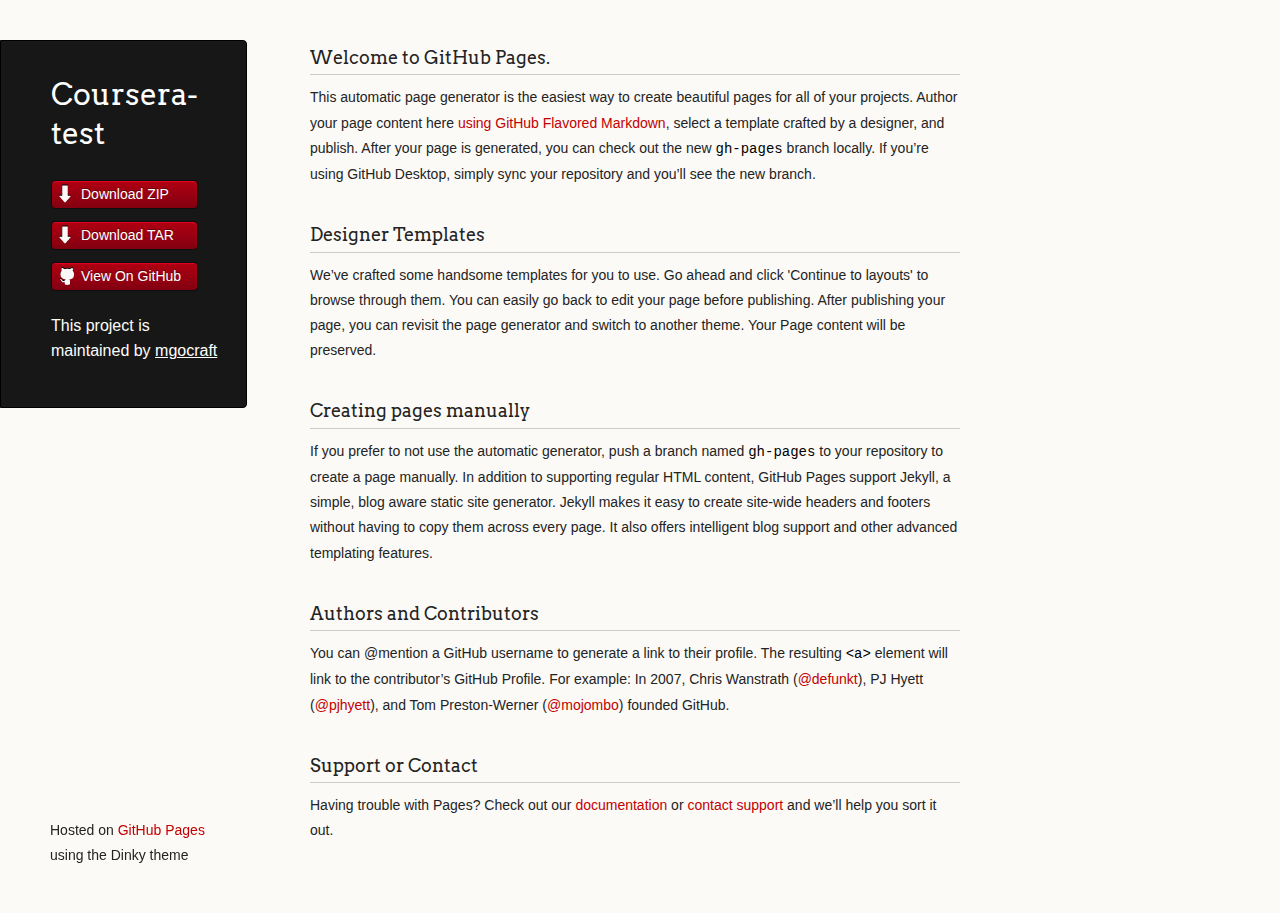
==== index.html @ 86583036 "Create gh-pages branch via GitHub" ====
<!doctype html>
<html>
  <head>
    <meta charset="utf-8">
    <meta http-equiv="X-UA-Compatible" content="chrome=1">
    <title>Coursera-test by mgocraft</title>

    <link rel="stylesheet" href="stylesheets/styles.css">
    <link rel="stylesheet" href="stylesheets/github-light.css">
    <script src="javascripts/scale.fix.js"></script>
    <meta name="viewport" content="width=device-width, initial-scale=1, user-scalable=no">
    <!--[if lt IE 9]>
    <script src="//html5shiv.googlecode.com/svn/trunk/html5.js"></script>
    <![endif]-->
  </head>
  <body>
    <div class="wrapper">
      <header>
        <h1 class="header">Coursera-test</h1>
        <p class="header"></p>

        <ul>
          <li class="download"><a class="buttons" href="https://github.com/mgocraft/coursera-test/zipball/master">Download ZIP</a></li>
          <li class="download"><a class="buttons" href="https://github.com/mgocraft/coursera-test/tarball/master">Download TAR</a></li>
          <li><a class="buttons github" href="https://github.com/mgocraft/coursera-test">View On GitHub</a></li>
        </ul>

        <p class="header">This project is maintained by <a class="header name" href="https://github.com/mgocraft">mgocraft</a></p>


      </header>
      <section>
        <h3>
<a id="welcome-to-github-pages" class="anchor" href="#welcome-to-github-pages" aria-hidden="true"><span aria-hidden="true" class="octicon octicon-link"></span></a>Welcome to GitHub Pages.</h3>

<p>This automatic page generator is the easiest way to create beautiful pages for all of your projects. Author your page content here <a href="https://guides.github.com/features/mastering-markdown/">using GitHub Flavored Markdown</a>, select a template crafted by a designer, and publish. After your page is generated, you can check out the new <code>gh-pages</code> branch locally. If you’re using GitHub Desktop, simply sync your repository and you’ll see the new branch.</p>

<h3>
<a id="designer-templates" class="anchor" href="#designer-templates" aria-hidden="true"><span aria-hidden="true" class="octicon octicon-link"></span></a>Designer Templates</h3>

<p>We’ve crafted some handsome templates for you to use. Go ahead and click 'Continue to layouts' to browse through them. You can easily go back to edit your page before publishing. After publishing your page, you can revisit the page generator and switch to another theme. Your Page content will be preserved.</p>

<h3>
<a id="creating-pages-manually" class="anchor" href="#creating-pages-manually" aria-hidden="true"><span aria-hidden="true" class="octicon octicon-link"></span></a>Creating pages manually</h3>

<p>If you prefer to not use the automatic generator, push a branch named <code>gh-pages</code> to your repository to create a page manually. In addition to supporting regular HTML content, GitHub Pages support Jekyll, a simple, blog aware static site generator. Jekyll makes it easy to create site-wide headers and footers without having to copy them across every page. It also offers intelligent blog support and other advanced templating features.</p>

<h3>
<a id="authors-and-contributors" class="anchor" href="#authors-and-contributors" aria-hidden="true"><span aria-hidden="true" class="octicon octicon-link"></span></a>Authors and Contributors</h3>

<p>You can @mention a GitHub username to generate a link to their profile. The resulting <code>&lt;a&gt;</code> element will link to the contributor’s GitHub Profile. For example: In 2007, Chris Wanstrath (<a href="https://github.com/defunkt" class="user-mention">@defunkt</a>), PJ Hyett (<a href="https://github.com/pjhyett" class="user-mention">@pjhyett</a>), and Tom Preston-Werner (<a href="https://github.com/mojombo" class="user-mention">@mojombo</a>) founded GitHub.</p>

<h3>
<a id="support-or-contact" class="anchor" href="#support-or-contact" aria-hidden="true"><span aria-hidden="true" class="octicon octicon-link"></span></a>Support or Contact</h3>

<p>Having trouble with Pages? Check out our <a href="https://help.github.com/pages">documentation</a> or <a href="https://github.com/contact">contact support</a> and we’ll help you sort it out.</p>
      </section>
      <footer>
        <p><small>Hosted on <a href="https://pages.github.com">GitHub Pages</a> using the Dinky theme</small></p>
      </footer>
    </div>
    <!--[if !IE]><script>fixScale(document);</script><![endif]-->
		
  </body>
</html>
---- stylesheets/styles.css ----
@import url(https://fonts.googleapis.com/css?family=Arvo:400,700,400italic);

/* MeyerWeb Reset */

html, body, div, span, applet, object, iframe,
h1, h2, h3, h4, h5, h6, p, blockquote, pre,
a, abbr, acronym, address, big, cite, code,
del, dfn, em, img, ins, kbd, q, s, samp,
small, strike, strong, sub, sup, tt, var,
b, u, i, center,
dl, dt, dd, ol, ul, li,
fieldset, form, label, legend,
table, caption, tbody, tfoot, thead, tr, th, td,
article, aside, canvas, details, embed,
figure, figcaption, footer, header, hgroup,
menu, nav, output, ruby, section, summary,
time, mark, audio, video {
  margin: 0;
  padding: 0;
  border: 0;
  font: inherit;
  vertical-align: baseline;
}


/* Base text styles */

body {
  padding:10px 50px 0 0;
  font-family:"Helvetica Neue", Helvetica, Arial, sans-serif;
	font-size: 14px;
	color: #232323;
	background-color: #FBFAF7;
	margin: 0;
	line-height: 1.8em;
	-webkit-font-smoothing: antialiased;

}

h1, h2, h3, h4, h5, h6 {
  color:#232323;
  margin:36px 0 10px;
}

p, ul, ol, table, dl {
  margin:0 0 22px;
}

h1, h2, h3 {
	font-family: Arvo, Monaco, serif;
  line-height:1.3;
	font-weight: normal;
}

h1,h2, h3 {
	display: block;
	border-bottom: 1px solid #ccc;
	padding-bottom: 5px;
}

h1 {
	font-size: 30px;
}

h2 {
	font-size: 24px;
}

h3 {
	font-size: 18px;
}

h4, h5, h6 {
	font-family: Arvo, Monaco, serif;
	font-weight: 700;
}

a {
  color:#C30000;
  font-weight:200;
  text-decoration:none;
}

a:hover {
	text-decoration: underline;
}

a small {
	font-size: 12px;
}

em {
	font-style: italic;
}

strong {
  font-weight:700;
}

ul {
  list-style-position: inside;
  list-style: disc;
  padding-left: 25px;
}

ol {
  list-style-position: inside;
  list-style: decimal;
  padding-left: 25px;
}

blockquote {
  margin: 0;
  padding: 0 0 0 20px;
  font-style: italic;
}

dl, dt, dd, dl p {
	font-color: #444;
}

dl dt {
  font-weight: bold;
}

dl dd {
  padding-left: 20px;
  font-style: italic;
}

dl p {
  padding-left: 20px;
  font-style: italic;
}

hr {
  border:0;
  background:#ccc;
  height:1px;
  margin:0 0 24px;
}

/* Images */

img {
  position: relative;
  margin: 0 auto;
  max-width: 650px;
  padding: 5px;
  margin: 10px 0 32px 0;
  border: 1px solid #ccc;
}

p img {
  display: inline;
  margin: 0;
  padding: 0;
  vertical-align: middle;
  text-align: center;
  border: none;
}

/* Code blocks */

code, pre {
	font-family: Monaco, "Bitstream Vera Sans Mono", "Lucida Console", Terminal, monospace;
  color:#000;
  font-size:14px;
}

pre {
	padding: 4px 12px;
  background: #FDFEFB;
  border-radius:4px;
  border:1px solid #D7D8C8;
  overflow: auto;
  overflow-y: hidden;
	margin-bottom: 32px;
}


/* Tables */

table {
  width:100%;
}

table {
  border: 1px solid #ccc;
  margin-bottom: 32px;
  text-align: left;
 }

th {
  font-family: 'Arvo', Helvetica, Arial, sans-serif;
	font-size: 18px;
	font-weight: normal;
  padding: 10px;
  background: #232323;
  color: #FDFEFB;
 }

td {
  padding: 10px;
	background: #ccc;
 }


/* Wrapper */
.wrapper {
  width:960px;
}


/* Header */

header {
	background-color: #171717;
	color: #FDFDFB;
  width:170px;
  float:left;
  position:fixed;
	border: 1px solid #000;
	-webkit-border-top-right-radius: 4px;
	-webkit-border-bottom-right-radius: 4px;
	-moz-border-radius-topright: 4px;
	-moz-border-radius-bottomright: 4px;
	border-top-right-radius: 4px;
	border-bottom-right-radius: 4px;
	padding: 34px 25px 22px 50px;
	margin: 30px 25px 0 0;
	-webkit-font-smoothing: antialiased;
}

p.header {
	font-size: 16px;
}

h1.header {
	font-family: Arvo, sans-serif;
	font-size: 30px;
	font-weight: 300;
	line-height: 1.3em;
	border-bottom: none;
	margin-top: 0;
}


h1.header, a.header, a.name, header a{
	color: #fff;
}

a.header {
	text-decoration: underline;
}

a.name {
	white-space: nowrap;
}

header ul {
  list-style:none;
  padding:0;
}

header li {
	list-style-type: none;
  width:132px;
  height:15px;
	margin-bottom: 12px;
	line-height: 1em;
	padding: 6px 6px 6px 7px;

	background: #AF0011;
	background: -moz-linear-gradient(top, #AF0011 0%, #820011 100%);
  background: -webkit-gradient(linear, left top, left bottom, color-stop(0%,#f8f8f8), color-stop(100%,#dddddd));
  background: -webkit-linear-gradient(top, #AF0011 0%,#820011 100%);
  background: -o-linear-gradient(top, #AF0011 0%,#820011 100%);
  background: -ms-linear-gradient(top, #AF0011 0%,#820011 100%);
  background: linear-gradient(top, #AF0011 0%,#820011 100%);

	border-radius:4px;
  border:1px solid #0D0D0D;

	-webkit-box-shadow: inset 0px 1px 1px 0 rgba(233,2,38, 1);
	box-shadow: inset 0px 1px 1px 0 rgba(233,2,38, 1);

}

header li:hover {
	background: #C3001D;
	background: -moz-linear-gradient(top, #C3001D 0%, #950119 100%);
  background: -webkit-gradient(linear, left top, left bottom, color-stop(0%,#f8f8f8), color-stop(100%,#dddddd));
  background: -webkit-linear-gradient(top, #C3001D 0%,#950119 100%);
  background: -o-linear-gradient(top, #C3001D 0%,#950119 100%);
  background: -ms-linear-gradient(top, #C3001D 0%,#950119 100%);
  background: linear-gradient(top, #C3001D 0%,#950119 100%);
}

a.buttons {
	-webkit-font-smoothing: antialiased;
	background: url(../images/arrow-down.png) no-repeat;
	font-weight: normal;
	text-shadow: rgba(0, 0, 0, 0.4) 0 -1px 0;
	padding: 2px 2px 2px 22px;
	height: 30px;
}

a.github {
	background: url(../images/octocat-small.png) no-repeat 1px;
}

a.buttons:hover {
	color: #fff;
	text-decoration: none;
}


/* Section - for main page content */

section {
  width:650px;
  float:right;
  padding-bottom:50px;
}


/* Footer */

footer {
  width:170px;
  float:left;
  position:fixed;
  bottom:10px;
	padding-left: 50px;
}

@media print, screen and (max-width: 960px) {

  div.wrapper {
    width:auto;
    margin:0;
  }

  header, section, footer {
    float:none;
    position:static;
    width:auto;
  }

	footer {
		border-top: 1px solid #ccc;
		margin:0 84px 0 50px;
		padding:0;
	}

  header {
    padding-right:320px;
  }

  section {
    padding:20px 84px 20px 50px;
    margin:0 0 20px;
  }

  header a small {
    display:inline;
  }

  header ul {
    position:absolute;
    right:130px;
    top:84px;
  }
}

@media print, screen and (max-width: 720px) {
  body {
    word-wrap:break-word;
  }

  header {
    padding:10px 20px 0;
		margin-right: 0;
  }

	section {
    padding:10px 0 10px 20px;
    margin:0 0 30px;
  }

	footer {
		margin: 0 0 0 30px;
	}

  header ul, header p.view {
    position:static;
  }
}

@media print, screen and (max-width: 480px) {

  header ul li.download {
    display:none;
  }

	footer {
		margin: 0 0 0 20px;
	}

	footer a{
		display:block;
	}

}

@media print {
  body {
    padding:0.4in;
    font-size:12pt;
    color:#444;
  }
}
---- stylesheets/github-light.css ----
/*
The MIT License (MIT)

Copyright (c) 2016 GitHub, Inc.

Permission is hereby granted, free of charge, to any person obtaining a copy
of this software and associated documentation files (the "Software"), to deal
in the Software without restriction, including without limitation the rights
to use, copy, modify, merge, publish, distribute, sublicense, and/or sell
copies of the Software, and to permit persons to whom the Software is
furnished to do so, subject to the following conditions:

The above copyright notice and this permission notice shall be included in all
copies or substantial portions of the Software.

THE SOFTWARE IS PROVIDED "AS IS", WITHOUT WARRANTY OF ANY KIND, EXPRESS OR
IMPLIED, INCLUDING BUT NOT LIMITED TO THE WARRANTIES OF MERCHANTABILITY,
FITNESS FOR A PARTICULAR PURPOSE AND NONINFRINGEMENT. IN NO EVENT SHALL THE
AUTHORS OR COPYRIGHT HOLDERS BE LIABLE FOR ANY CLAIM, DAMAGES OR OTHER
LIABILITY, WHETHER IN AN ACTION OF CONTRACT, TORT OR OTHERWISE, ARISING FROM,
OUT OF OR IN CONNECTION WITH THE SOFTWARE OR THE USE OR OTHER DEALINGS IN THE
SOFTWARE.

*/

.pl-c /* comment */ {
  color: #969896;
}

.pl-c1 /* constant, variable.other.constant, support, meta.property-name, support.constant, support.variable, meta.module-reference, markup.raw, meta.diff.header */,
.pl-s .pl-v /* string variable */ {
  color: #0086b3;
}

.pl-e /* entity */,
.pl-en /* entity.name */ {
  color: #795da3;
}

.pl-smi /* variable.parameter.function, storage.modifier.package, storage.modifier.import, storage.type.java, variable.other */,
.pl-s .pl-s1 /* string source */ {
  color: #333;
}

.pl-ent /* entity.name.tag */ {
  color: #63a35c;
}

.pl-k /* keyword, storage, storage.type */ {
  color: #a71d5d;
}

.pl-s /* string */,
.pl-pds /* punctuation.definition.string, string.regexp.character-class */,
.pl-s .pl-pse .pl-s1 /* string punctuation.section.embedded source */,
.pl-sr /* string.regexp */,
.pl-sr .pl-cce /* string.regexp constant.character.escape */,
.pl-sr .pl-sre /* string.regexp source.ruby.embedded */,
.pl-sr .pl-sra /* string.regexp string.regexp.arbitrary-repitition */ {
  color: #183691;
}

.pl-v /* variable */ {
  color: #ed6a43;
}

.pl-id /* invalid.deprecated */ {
  color: #b52a1d;
}

.pl-ii /* invalid.illegal */ {
  color: #f8f8f8;
  background-color: #b52a1d;
}

.pl-sr .pl-cce /* string.regexp constant.character.escape */ {
  font-weight: bold;
  color: #63a35c;
}

.pl-ml /* markup.list */ {
  color: #693a17;
}

.pl-mh /* markup.heading */,
.pl-mh .pl-en /* markup.heading entity.name */,
.pl-ms /* meta.separator */ {
  font-weight: bold;
  color: #1d3e81;
}

.pl-mq /* markup.quote */ {
  color: #008080;
}

.pl-mi /* markup.italic */ {
  font-style: italic;
  color: #333;
}

.pl-mb /* markup.bold */ {
  font-weight: bold;
  color: #333;
}

.pl-md /* markup.deleted, meta.diff.header.from-file */ {
  color: #bd2c00;
  background-color: #ffecec;
}

.pl-mi1 /* markup.inserted, meta.diff.header.to-file */ {
  color: #55a532;
  background-color: #eaffea;
}

.pl-mdr /* meta.diff.range */ {
  font-weight: bold;
  color: #795da3;
}

.pl-mo /* meta.output */ {
  color: #1d3e81;
}
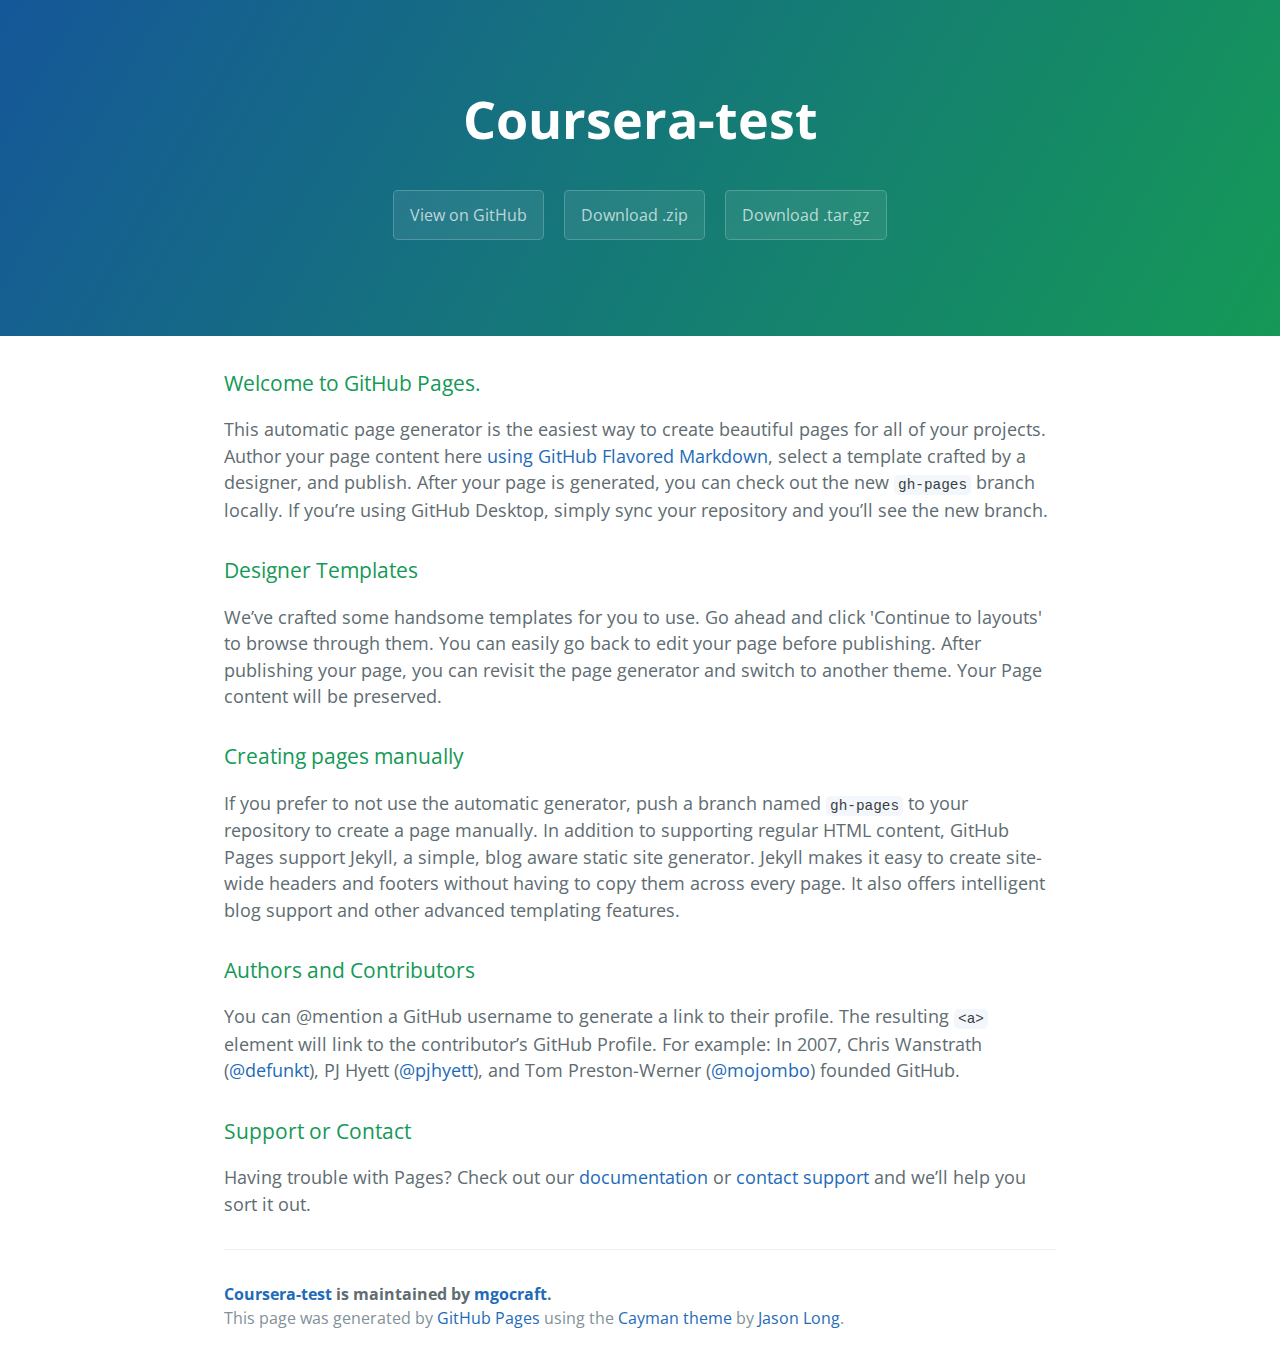
==== commit 64e01850: "Create gh-pages branch via GitHub" ====
--- a/index.html
+++ b/index.html
@@ -1,36 +1,25 @@
-<!doctype html>
-<html>
+<!DOCTYPE html>
+<html lang="en-us">
   <head>
-    <meta charset="utf-8">
-    <meta http-equiv="X-UA-Compatible" content="chrome=1">
+    <meta charset="UTF-8">
     <title>Coursera-test by mgocraft</title>
-
-    <link rel="stylesheet" href="stylesheets/styles.css">
-    <link rel="stylesheet" href="stylesheets/github-light.css">
-    <script src="javascripts/scale.fix.js"></script>
-    <meta name="viewport" content="width=device-width, initial-scale=1, user-scalable=no">
-    <!--[if lt IE 9]>
-    <script src="//html5shiv.googlecode.com/svn/trunk/html5.js"></script>
-    <![endif]-->
+    <meta name="viewport" content="width=device-width, initial-scale=1">
+    <link rel="stylesheet" type="text/css" href="stylesheets/normalize.css" media="screen">
+    <link href='https://fonts.googleapis.com/css?family=Open+Sans:400,700' rel='stylesheet' type='text/css'>
+    <link rel="stylesheet" type="text/css" href="stylesheets/stylesheet.css" media="screen">
+    <link rel="stylesheet" type="text/css" href="stylesheets/github-light.css" media="screen">
   </head>
   <body>
-    <div class="wrapper">
-      <header>
-        <h1 class="header">Coursera-test</h1>
-        <p class="header"></p>
+    <section class="page-header">
+      <h1 class="project-name">Coursera-test</h1>
+      <h2 class="project-tagline"></h2>
+      <a href="https://github.com/mgocraft/coursera-test" class="btn">View on GitHub</a>
+      <a href="https://github.com/mgocraft/coursera-test/zipball/master" class="btn">Download .zip</a>
+      <a href="https://github.com/mgocraft/coursera-test/tarball/master" class="btn">Download .tar.gz</a>
+    </section>
 
-        <ul>
-          <li class="download"><a class="buttons" href="https://github.com/mgocraft/coursera-test/zipball/master">Download ZIP</a></li>
-          <li class="download"><a class="buttons" href="https://github.com/mgocraft/coursera-test/tarball/master">Download TAR</a></li>
-          <li><a class="buttons github" href="https://github.com/mgocraft/coursera-test">View On GitHub</a></li>
-        </ul>
-
-        <p class="header">This project is maintained by <a class="header name" href="https://github.com/mgocraft">mgocraft</a></p>
-
-
-      </header>
-      <section>
-        <h3>
+    <section class="main-content">
+      <h3>
 <a id="welcome-to-github-pages" class="anchor" href="#welcome-to-github-pages" aria-hidden="true"><span aria-hidden="true" class="octicon octicon-link"></span></a>Welcome to GitHub Pages.</h3>
 
 <p>This automatic page generator is the easiest way to create beautiful pages for all of your projects. Author your page content here <a href="https://guides.github.com/features/mastering-markdown/">using GitHub Flavored Markdown</a>, select a template crafted by a designer, and publish. After your page is generated, you can check out the new <code>gh-pages</code> branch locally. If you’re using GitHub Desktop, simply sync your repository and you’ll see the new branch.</p>
@@ -54,12 +43,15 @@
 <a id="support-or-contact" class="anchor" href="#support-or-contact" aria-hidden="true"><span aria-hidden="true" class="octicon octicon-link"></span></a>Support or Contact</h3>
 
 <p>Having trouble with Pages? Check out our <a href="https://help.github.com/pages">documentation</a> or <a href="https://github.com/contact">contact support</a> and we’ll help you sort it out.</p>
-      </section>
-      <footer>
-        <p><small>Hosted on <a href="https://pages.github.com">GitHub Pages</a> using the Dinky theme</small></p>
+
+      <footer class="site-footer">
+        <span class="site-footer-owner"><a href="https://github.com/mgocraft/coursera-test">Coursera-test</a> is maintained by <a href="https://github.com/mgocraft">mgocraft</a>.</span>
+
+        <span class="site-footer-credits">This page was generated by <a href="https://pages.github.com">GitHub Pages</a> using the <a href="https://github.com/jasonlong/cayman-theme">Cayman theme</a> by <a href="https://twitter.com/jasonlong">Jason Long</a>.</span>
       </footer>
-    </div>
-    <!--[if !IE]><script>fixScale(document);</script><![endif]-->
-		
+
+    </section>
+
+  
   </body>
 </html>
--- a/stylesheets/stylesheet.css
+++ b/stylesheets/stylesheet.css
@@ -0,0 +1,245 @@
+* {
+  box-sizing: border-box; }
+
+body {
+  padding: 0;
+  margin: 0;
+  font-family: "Open Sans", "Helvetica Neue", Helvetica, Arial, sans-serif;
+  font-size: 16px;
+  line-height: 1.5;
+  color: #606c71; }
+
+a {
+  color: #1e6bb8;
+  text-decoration: none; }
+  a:hover {
+    text-decoration: underline; }
+
+.btn {
+  display: inline-block;
+  margin-bottom: 1rem;
+  color: rgba(255, 255, 255, 0.7);
+  background-color: rgba(255, 255, 255, 0.08);
+  border-color: rgba(255, 255, 255, 0.2);
+  border-style: solid;
+  border-width: 1px;
+  border-radius: 0.3rem;
+  transition: color 0.2s, background-color 0.2s, border-color 0.2s; }
+  .btn + .btn {
+    margin-left: 1rem; }
+
+.btn:hover {
+  color: rgba(255, 255, 255, 0.8);
+  text-decoration: none;
+  background-color: rgba(255, 255, 255, 0.2);
+  border-color: rgba(255, 255, 255, 0.3); }
+
+@media screen and (min-width: 64em) {
+  .btn {
+    padding: 0.75rem 1rem; } }
+
+@media screen and (min-width: 42em) and (max-width: 64em) {
+  .btn {
+    padding: 0.6rem 0.9rem;
+    font-size: 0.9rem; } }
+
+@media screen and (max-width: 42em) {
+  .btn {
+    display: block;
+    width: 100%;
+    padding: 0.75rem;
+    font-size: 0.9rem; }
+    .btn + .btn {
+      margin-top: 1rem;
+      margin-left: 0; } }
+
+.page-header {
+  color: #fff;
+  text-align: center;
+  background-color: #159957;
+  background-image: linear-gradient(120deg, #155799, #159957); }
+
+@media screen and (min-width: 64em) {
+  .page-header {
+    padding: 5rem 6rem; } }
+
+@media screen and (min-width: 42em) and (max-width: 64em) {
+  .page-header {
+    padding: 3rem 4rem; } }
+
+@media screen and (max-width: 42em) {
+  .page-header {
+    padding: 2rem 1rem; } }
+
+.project-name {
+  margin-top: 0;
+  margin-bottom: 0.1rem; }
+
+@media screen and (min-width: 64em) {
+  .project-name {
+    font-size: 3.25rem; } }
+
+@media screen and (min-width: 42em) and (max-width: 64em) {
+  .project-name {
+    font-size: 2.25rem; } }
+
+@media screen and (max-width: 42em) {
+  .project-name {
+    font-size: 1.75rem; } }
+
+.project-tagline {
+  margin-bottom: 2rem;
+  font-weight: normal;
+  opacity: 0.7; }
+
+@media screen and (min-width: 64em) {
+  .project-tagline {
+    font-size: 1.25rem; } }
+
+@media screen and (min-width: 42em) and (max-width: 64em) {
+  .project-tagline {
+    font-size: 1.15rem; } }
+
+@media screen and (max-width: 42em) {
+  .project-tagline {
+    font-size: 1rem; } }
+
+.main-content :first-child {
+  margin-top: 0; }
+.main-content img {
+  max-width: 100%; }
+.main-content h1, .main-content h2, .main-content h3, .main-content h4, .main-content h5, .main-content h6 {
+  margin-top: 2rem;
+  margin-bottom: 1rem;
+  font-weight: normal;
+  color: #159957; }
+.main-content p {
+  margin-bottom: 1em; }
+.main-content code {
+  padding: 2px 4px;
+  font-family: Consolas, "Liberation Mono", Menlo, Courier, monospace;
+  font-size: 0.9rem;
+  color: #383e41;
+  background-color: #f3f6fa;
+  border-radius: 0.3rem; }
+.main-content pre {
+  padding: 0.8rem;
+  margin-top: 0;
+  margin-bottom: 1rem;
+  font: 1rem Consolas, "Liberation Mono", Menlo, Courier, monospace;
+  color: #567482;
+  word-wrap: normal;
+  background-color: #f3f6fa;
+  border: solid 1px #dce6f0;
+  border-radius: 0.3rem; }
+  .main-content pre > code {
+    padding: 0;
+    margin: 0;
+    font-size: 0.9rem;
+    color: #567482;
+    word-break: normal;
+    white-space: pre;
+    background: transparent;
+    border: 0; }
+.main-content .highlight {
+  margin-bottom: 1rem; }
+  .main-content .highlight pre {
+    margin-bottom: 0;
+    word-break: normal; }
+.main-content .highlight pre, .main-content pre {
+  padding: 0.8rem;
+  overflow: auto;
+  font-size: 0.9rem;
+  line-height: 1.45;
+  border-radius: 0.3rem; }
+.main-content pre code, .main-content pre tt {
+  display: inline;
+  max-width: initial;
+  padding: 0;
+  margin: 0;
+  overflow: initial;
+  line-height: inherit;
+  word-wrap: normal;
+  background-color: transparent;
+  border: 0; }
+  .main-content pre code:before, .main-content pre code:after, .main-content pre tt:before, .main-content pre tt:after {
+    content: normal; }
+.main-content ul, .main-content ol {
+  margin-top: 0; }
+.main-content blockquote {
+  padding: 0 1rem;
+  margin-left: 0;
+  color: #819198;
+  border-left: 0.3rem solid #dce6f0; }
+  .main-content blockquote > :first-child {
+    margin-top: 0; }
+  .main-content blockquote > :last-child {
+    margin-bottom: 0; }
+.main-content table {
+  display: block;
+  width: 100%;
+  overflow: auto;
+  word-break: normal;
+  word-break: keep-all; }
+  .main-content table th {
+    font-weight: bold; }
+  .main-content table th, .main-content table td {
+    padding: 0.5rem 1rem;
+    border: 1px solid #e9ebec; }
+.main-content dl {
+  padding: 0; }
+  .main-content dl dt {
+    padding: 0;
+    margin-top: 1rem;
+    font-size: 1rem;
+    font-weight: bold; }
+  .main-content dl dd {
+    padding: 0;
+    margin-bottom: 1rem; }
+.main-content hr {
+  height: 2px;
+  padding: 0;
+  margin: 1rem 0;
+  background-color: #eff0f1;
+  border: 0; }
+
+@media screen and (min-width: 64em) {
+  .main-content {
+    max-width: 64rem;
+    padding: 2rem 6rem;
+    margin: 0 auto;
+    font-size: 1.1rem; } }
+
+@media screen and (min-width: 42em) and (max-width: 64em) {
+  .main-content {
+    padding: 2rem 4rem;
+    font-size: 1.1rem; } }
+
+@media screen and (max-width: 42em) {
+  .main-content {
+    padding: 2rem 1rem;
+    font-size: 1rem; } }
+
+.site-footer {
+  padding-top: 2rem;
+  margin-top: 2rem;
+  border-top: solid 1px #eff0f1; }
+
+.site-footer-owner {
+  display: block;
+  font-weight: bold; }
+
+.site-footer-credits {
+  color: #819198; }
+
+@media screen and (min-width: 64em) {
+  .site-footer {
+    font-size: 1rem; } }
+
+@media screen and (min-width: 42em) and (max-width: 64em) {
+  .site-footer {
+    font-size: 1rem; } }
+
+@media screen and (max-width: 42em) {
+  .site-footer {
+    font-size: 0.9rem; } }
